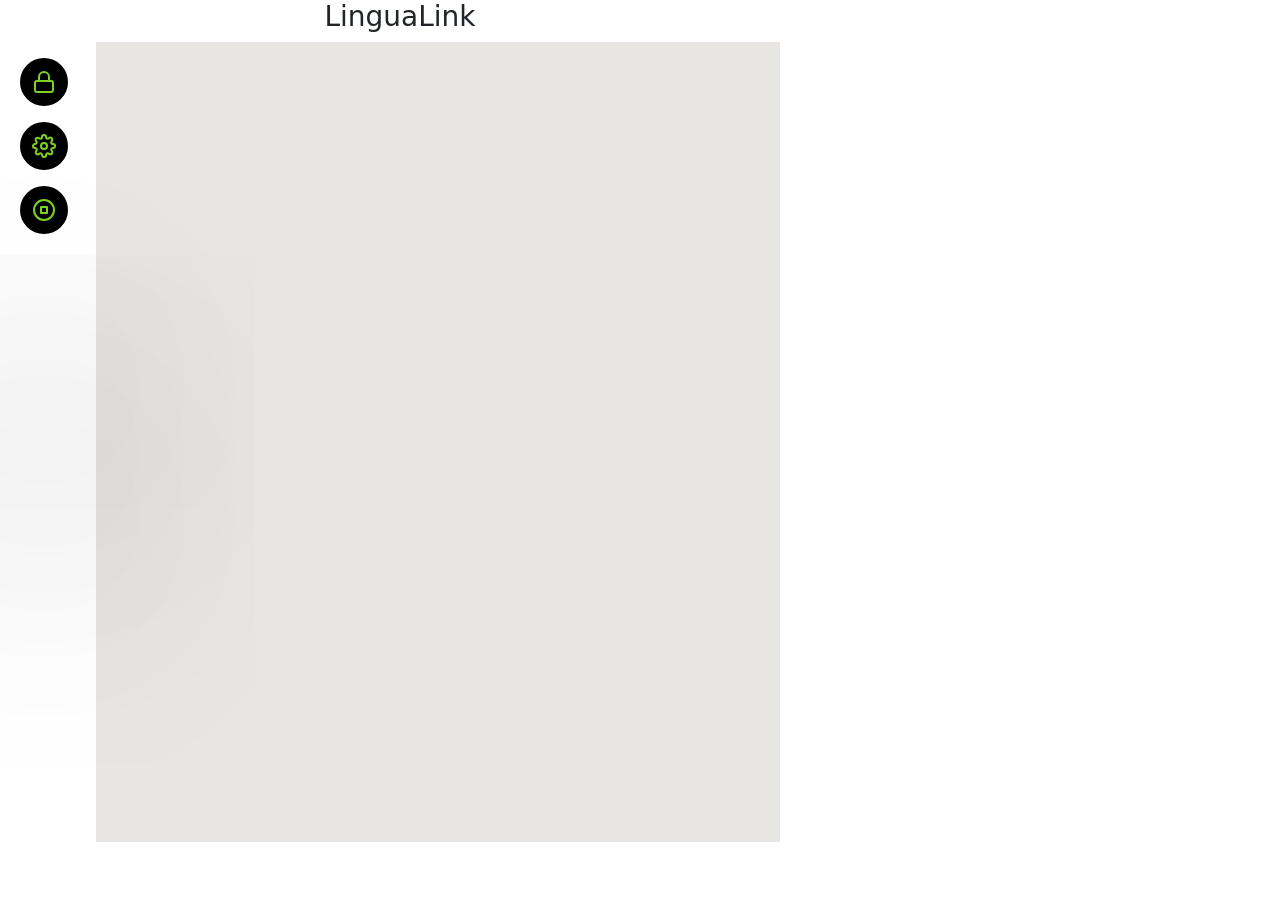
==== index.html @ c76edf4e "first commit" ====
<!DOCTYPE html>
<html lang="en">
  <head>
    <meta charset="utf-8" />
    <meta name="viewport" content="width=device-width, initial-scale=1" />
    <meta name="theme-color" content="#000000" />
    <title>Speech App</title>
    <link rel="stylesheet" href="style.css">
    <link href="https://cdn.jsdelivr.net/npm/bootstrap@5.0.0-beta1/dist/css/bootstrap.min.css" rel="stylesheet" />
  </head>
  <body>
    <h3 style = "text-align: center;"></h3>
    <div id="xm-chat" style="display: inline;">
        <div style = "width: 8%; float: left; align-content: left;">     
            
            </p>
            <button id="xm_login_menu" class="menubtn" style="background-color: black;"><img src = "assets/lock.svg" /></button>
            </p>
            <button id="xm_voice_menu" class="menubtn" style="background-color: black;"><img src = "assets/settings.svg" /></button>
            </p>
            <button id="start-btn" class="menubtn" style="background-color: black;"><img src= "assets/stop-circle.svg" /></button>
        </div>
        <div style = "margin-left: 10%;">
            <div id="messages" style="height:50rem; width: 100%; overflow-y: auto; background-color: rgb(231, 230, 226);"></div>
        </div>
    </div>
    <div id="xm-voice" style="display: none;">
        <h3>Language</h3>
        <button id="xm_lang_menu" class="menubtn" style="background-color: lightskyblue;">Chn  </button>
        <h3>Mute</h3>
        <button id="xm_mute_menu" class="menubtn" style="background-color: lightskyblue;">Mute </button>
        <h3>Voice</h3>
        <select id="v_voices" class="form-select bg-secondary text-light"></select>
        <div class="d-flex mt-4 text-light">
            <div>
                <p style="color:black;">Volume</p>
                <input type="range" min="0" max="1" value="1" step="0.1" id="v_volume" />
                <span id="volume-label" class="ms-2">1</span>
            </div>
            <div class="mx-5">
                <p style="color:black;">Speed</p>
                <input type="range" min="0.1" max="10" value="1" id="v_rate" step="0.1" />
                <span id="rate-label" class="ms-2">1</span>
            </div>
            <div>
                <p style="color:black;">Pitch</p>
                <input type="range" min="0" max="2" value="1" step="0.1" id="v_pitch" />
                <span id="pitch-label" class="ms-2">1</span>
            </div>
        </div>
        <textarea id="trytext" class="form-control bg-dark text-light mt-5" cols="30" rows="10" placeholder="Type here..."></textarea>
        <div class="mb-5">
            <button id="v_start" class="btn btn-success mt-5 me-3">Start</button>
            <button id="v_pause" class="btn btn-warning mt-5 me-3">Stop</button>
            <button id="v_resume" class="btn btn-info mt-5 me-3">Resume</button>
            <button id="v_cancel" class="btn btn-danger mt-5 me-3">Cancel</button>
        </div>
        </p>
        <div>
            <button id="xm_chat_menu" style="background-color: lightseagreen;">Return</button>
        </div>
    </div>
    <div id="login-try" style = "display: none; width: 100%; height: 100%; padding: 30px; justify-content: center;">
        <div style= "width: 100%; height: 50%; padding: 30px; justify-content: center;">
          <input type="text" name="username" id="username-field" style= "height: 20%;" placeholder="Username">
          <br>
          <br>
          <input type="password" name="password" id="password-field" style= "height: 20%;" placeholder="Password">
          <br>
          <br>
          <button id="login_button" type="submit" style = "height: 20%; color: white;background-color: green; padding: 5px;">Login</button>    
        </div>
        <div style= "width: 100%; height: 100%; padding: 30px; justify-content: center;">
          <img src="assets/BioSycle_logo.jpg" alt="BioSycle" width="150rem" height="150rem" />
        </div>
    </div>
   </body>

    <script>

       document.querySelector("h3").innerText = "LinguaLink";  
	</script>

    <script src="index.js"></script>
  </body>
</html>
---- style.css ----
body {
    margin: 0 auto;
    max-width: 800px;
    padding: 0 20px;
  }
  
  .container {
    border: 2px solid #dedede;
    background-color: #f1f1f1;
    border-radius: 5px;
    padding: 10px;
    margin: 10px 0;
  }
  
  .darker {
    border-color: #ccc;
    background-color: #ddd;
  }
  
  .container::after {
    content: "";
    clear: both;
    display: table;
  }
  
  .container img {
    float: left;
    max-width: 60px;
    width: 100%;
    margin-right: 20px;
    border-radius: 50%;
  }
  
  .container img.right {
    float: right;
    margin-left: 20px;
    margin-right:0;
  }
  
  .time-right {
    float: right;
    color: #aaa;
  }
  
  .time-left {
    float: left;
    color: #999;
  }

/********** Copy and Rewrite ****************/
.menubtn {
  background-color: #181D38;
  color: #697292;
  width: 3rem;
  height: 3rem;
  border-radius: 3rem;
  border-style: none;
  cursor: pointer;
  font-size: 0.7rem;
  font-weight: 900;
  text-transform: uppercase;
  font-family: sans-serif;
  box-shadow: 0 307px 290px 0 #070A1E;
}

.menubtn:hover {
  background-color: rgba(24, 29, 56,0.8);
  color: rgba(105, 114, 146,0.8);
  border: 3px solid #697292;
}
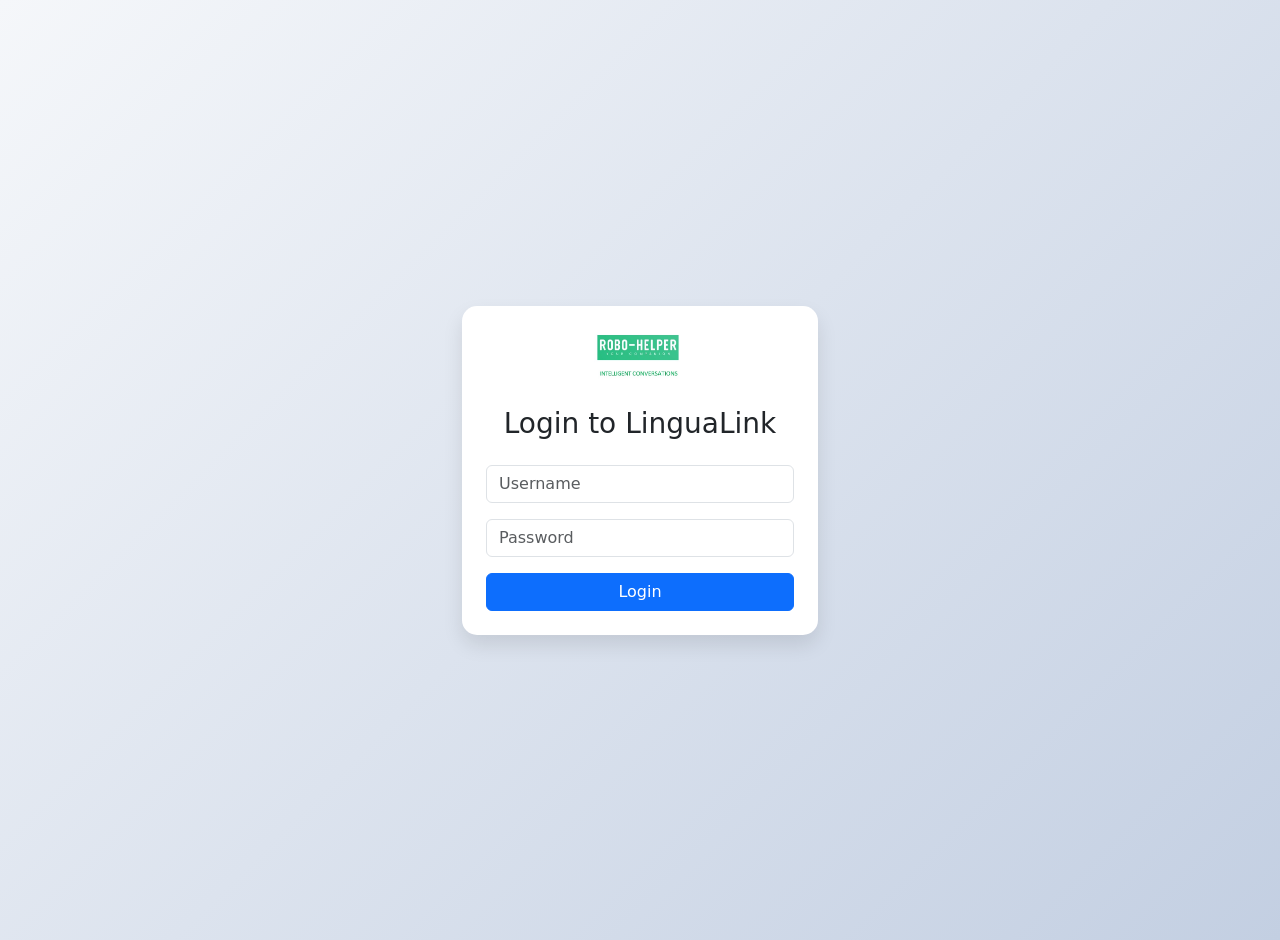
==== commit b012cb76: "version 1" ====
--- a/index.html
+++ b/index.html
@@ -1,86 +1,119 @@
 <!DOCTYPE html>
 <html lang="en">
-  <head>
-    <meta charset="utf-8" />
-    <meta name="viewport" content="width=device-width, initial-scale=1" />
-    <meta name="theme-color" content="#000000" />
-    <title>Speech App</title>
-    <link rel="stylesheet" href="style.css">
-    <link href="https://cdn.jsdelivr.net/npm/bootstrap@5.0.0-beta1/dist/css/bootstrap.min.css" rel="stylesheet" />
-  </head>
-  <body>
-    <h3 style = "text-align: center;"></h3>
-    <div id="xm-chat" style="display: inline;">
-        <div style = "width: 8%; float: left; align-content: left;">     
-            
-            </p>
-            <button id="xm_login_menu" class="menubtn" style="background-color: black;"><img src = "assets/lock.svg" /></button>
-            </p>
-            <button id="xm_voice_menu" class="menubtn" style="background-color: black;"><img src = "assets/settings.svg" /></button>
-            </p>
-            <button id="start-btn" class="menubtn" style="background-color: black;"><img src= "assets/stop-circle.svg" /></button>
+<head>
+  <meta charset="utf-8" />
+  <meta name="viewport" content="width=device-width, initial-scale=1" />
+  <title>LinguaLink</title>
+  <link rel="stylesheet" href="https://cdn.jsdelivr.net/npm/bootstrap@5.3.0/dist/css/bootstrap.min.css" />
+  <link rel="stylesheet" href="https://cdnjs.cloudflare.com/ajax/libs/font-awesome/6.4.0/css/all.min.css" />
+  <style>
+    body {
+      background: linear-gradient(135deg, #f5f7fa 0%, #c3cfe2 100%);
+      padding: 20px;
+    }
+    .card {
+      border-radius: 15px;
+      box-shadow: 0 10px 20px rgba(0,0,0,0.1);
+      border: none;
+    }
+    .btn-lg.rounded-circle {
+      width: 70px;
+      height: 70px;
+    }
+    #messages-container {
+      height: 50vh;
+      overflow-y: auto;
+    }
+    .side-panel {
+      display: flex;
+      flex-direction: column;
+      align-items: stretch;
+      gap: 20px;
+    }
+    .form-label {
+      font-weight: 500;
+    }
+  </style>
+</head>
+<body>
+  <div class="container">
+    <div id="login-try" class="row justify-content-center align-items-center vh-100">
+      <div class="col-md-6 col-lg-4">
+        <div class="card text-center p-4">
+          <img src="assets/BioSycle_logo.jpg" alt="LinguaLink" class="mb-4 mx-auto" width="100" />
+          <h3 class="mb-4">Login to LinguaLink</h3>
+          <input type="text" id="username-field" class="form-control mb-3" placeholder="Username">
+          <input type="password" id="password-field" class="form-control mb-3" placeholder="Password">
+          <button id="login_button" class="btn btn-primary w-100">Login</button>
         </div>
-        <div style = "margin-left: 10%;">
-            <div id="messages" style="height:50rem; width: 100%; overflow-y: auto; background-color: rgb(231, 230, 226);"></div>
+      </div>
+    </div>
+
+    <div id="xm-chat" style="display:none;">
+      <div class="d-flex justify-content-between align-items-center mb-3">
+        <h1>LinguaLink</h1>
+        <div>
+          <button id="xm_voice_menu" class="btn btn-outline-primary me-2"><i class="fas fa-cog"></i></button>
+          <button id="xm_login_menu" class="btn btn-outline-secondary"><i class="fas fa-user"></i></button>
         </div>
+      </div>
+
+      <div class="row mb-3">
+        <div class="col-md-3 side-panel">
+          <div class="card p-3" id="user1-card">
+            <h5 class="text-center">User 1</h5>
+            <input type="text" id="user1-name" class="form-control mb-2" placeholder="Enter name">
+            <label class="form-label">Language</label>
+            <select id="user1-lang" class="form-select mb-2">
+              <option value="en-US">English</option>
+              <option value="zh-CN">Chinese</option>
+              <option value="es-ES">Spanish</option>
+              <option value="fr-FR">French</option>
+              <option value="de-DE">German</option>
+              <option value="ta-IN">Tamil</option>
+            </select>
+            <label class="form-check-label mb-2"><input type="checkbox" id="user1-mute"> Mute translation</label>
+            <span id="user1-status" class="badge bg-secondary">Waiting</span>
+          </div>
+
+          <div class="card p-3 text-center">
+            <button id="start-btn" class="btn btn-primary btn-lg rounded-circle">
+              <i class="fas fa-microphone"></i>
+            </button>
+            <p class="mt-2" id="status-text">Click microphone to start</p>
+          </div>
+
+          <div class="card p-3" id="user2-card">
+            <h5 class="text-center">User 2</h5>
+            <input type="text" id="user2-name" class="form-control mb-2" placeholder="Enter name">
+            <label class="form-label">Language</label>
+            <select id="user2-lang" class="form-select mb-2">
+              <option value="en-US">English</option>
+              <option value="zh-CN">Chinese</option>
+              <option value="es-ES">Spanish</option>
+              <option value="fr-FR">French</option>
+              <option value="de-DE">German</option>
+              <option value="ta-IN">Tamil</option>
+            </select>
+            <label class="form-check-label mb-2"><input type="checkbox" id="user2-mute"> Mute translation</label>
+            <span id="user2-status" class="badge bg-secondary">Waiting</span>
+          </div>
+        </div>
+
+        <div class="col-md-9">
+          <div class="card mb-3">
+            <div class="card-header d-flex justify-content-between">
+              <span>Conversation</span>
+              <button id="clear-btn" class="btn btn-sm btn-outline-secondary"><i class="fas fa-trash"></i> Clear</button>
+            </div>
+            <div id="messages-container" class="card-body"></div>
+          </div>
+        </div>
+      </div>
     </div>
-    <div id="xm-voice" style="display: none;">
-        <h3>Language</h3>
-        <button id="xm_lang_menu" class="menubtn" style="background-color: lightskyblue;">Chn  </button>
-        <h3>Mute</h3>
-        <button id="xm_mute_menu" class="menubtn" style="background-color: lightskyblue;">Mute </button>
-        <h3>Voice</h3>
-        <select id="v_voices" class="form-select bg-secondary text-light"></select>
-        <div class="d-flex mt-4 text-light">
-            <div>
-                <p style="color:black;">Volume</p>
-                <input type="range" min="0" max="1" value="1" step="0.1" id="v_volume" />
-                <span id="volume-label" class="ms-2">1</span>
-            </div>
-            <div class="mx-5">
-                <p style="color:black;">Speed</p>
-                <input type="range" min="0.1" max="10" value="1" id="v_rate" step="0.1" />
-                <span id="rate-label" class="ms-2">1</span>
-            </div>
-            <div>
-                <p style="color:black;">Pitch</p>
-                <input type="range" min="0" max="2" value="1" step="0.1" id="v_pitch" />
-                <span id="pitch-label" class="ms-2">1</span>
-            </div>
-        </div>
-        <textarea id="trytext" class="form-control bg-dark text-light mt-5" cols="30" rows="10" placeholder="Type here..."></textarea>
-        <div class="mb-5">
-            <button id="v_start" class="btn btn-success mt-5 me-3">Start</button>
-            <button id="v_pause" class="btn btn-warning mt-5 me-3">Stop</button>
-            <button id="v_resume" class="btn btn-info mt-5 me-3">Resume</button>
-            <button id="v_cancel" class="btn btn-danger mt-5 me-3">Cancel</button>
-        </div>
-        </p>
-        <div>
-            <button id="xm_chat_menu" style="background-color: lightseagreen;">Return</button>
-        </div>
-    </div>
-    <div id="login-try" style = "display: none; width: 100%; height: 100%; padding: 30px; justify-content: center;">
-        <div style= "width: 100%; height: 50%; padding: 30px; justify-content: center;">
-          <input type="text" name="username" id="username-field" style= "height: 20%;" placeholder="Username">
-          <br>
-          <br>
-          <input type="password" name="password" id="password-field" style= "height: 20%;" placeholder="Password">
-          <br>
-          <br>
-          <button id="login_button" type="submit" style = "height: 20%; color: white;background-color: green; padding: 5px;">Login</button>    
-        </div>
-        <div style= "width: 100%; height: 100%; padding: 30px; justify-content: center;">
-          <img src="assets/BioSycle_logo.jpg" alt="BioSycle" width="150rem" height="150rem" />
-        </div>
-    </div>
-   </body>
 
-    <script>
+    <script src="script.js"></script>
+  </div>
+</body>
+</html>
 
-       document.querySelector("h3").innerText = "LinguaLink";  
-	</script>
-
-    <script src="index.js"></script>
-  </body>
-</html>
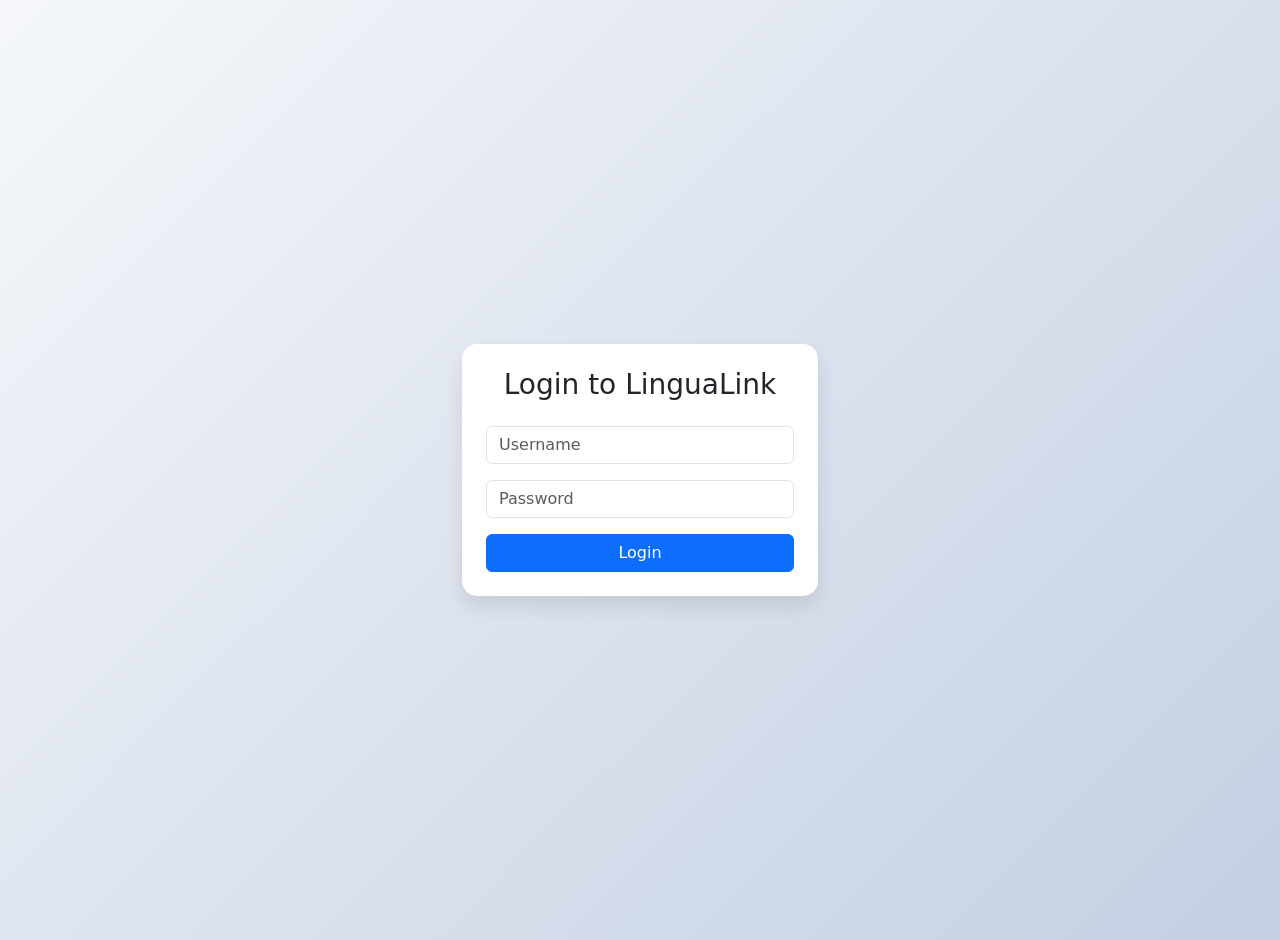
==== commit c79777e1: "version 2" ====
--- a/index.html
+++ b/index.html
@@ -24,12 +24,6 @@
       height: 50vh;
       overflow-y: auto;
     }
-    .side-panel {
-      display: flex;
-      flex-direction: column;
-      align-items: stretch;
-      gap: 20px;
-    }
     .form-label {
       font-weight: 500;
     }
@@ -40,7 +34,6 @@
     <div id="login-try" class="row justify-content-center align-items-center vh-100">
       <div class="col-md-6 col-lg-4">
         <div class="card text-center p-4">
-          <img src="assets/BioSycle_logo.jpg" alt="LinguaLink" class="mb-4 mx-auto" width="100" />
           <h3 class="mb-4">Login to LinguaLink</h3>
           <input type="text" id="username-field" class="form-control mb-3" placeholder="Username">
           <input type="password" id="password-field" class="form-control mb-3" placeholder="Password">
@@ -49,19 +42,12 @@
       </div>
     </div>
 
-    <div id="xm-chat" style="display:none;">
-      <div class="d-flex justify-content-between align-items-center mb-3">
-        <h1>LinguaLink</h1>
-        <div>
-          <button id="xm_voice_menu" class="btn btn-outline-primary me-2"><i class="fas fa-cog"></i></button>
-          <button id="xm_login_menu" class="btn btn-outline-secondary"><i class="fas fa-user"></i></button>
-        </div>
-      </div>
-
-      <div class="row mb-3">
-        <div class="col-md-3 side-panel">
-          <div class="card p-3" id="user1-card">
-            <h5 class="text-center">User 1</h5>
+    <div id="settings-page" style="display:none;">
+      <h3 class="mb-3">User Settings</h3>
+      <div class="row">
+        <div class="col-md-6">
+          <div class="card p-3 mb-3">
+            <h5>User 1</h5>
             <input type="text" id="user1-name" class="form-control mb-2" placeholder="Enter name">
             <label class="form-label">Language</label>
             <select id="user1-lang" class="form-select mb-2">
@@ -71,20 +57,18 @@
               <option value="fr-FR">French</option>
               <option value="de-DE">German</option>
               <option value="ta-IN">Tamil</option>
+              <option value="ja-JP">Japanese</option>
+              <option value="ru-RU">Russian</option>
             </select>
-            <label class="form-check-label mb-2"><input type="checkbox" id="user1-mute"> Mute translation</label>
-            <span id="user1-status" class="badge bg-secondary">Waiting</span>
+            <label class="form-label">Voice (for target language)</label>
+            <select id="user1-voice" class="form-select mb-2"></select>
+            <label><input type="checkbox" id="user1-mute"> Mute translation</label>
           </div>
+        </div>
 
-          <div class="card p-3 text-center">
-            <button id="start-btn" class="btn btn-primary btn-lg rounded-circle">
-              <i class="fas fa-microphone"></i>
-            </button>
-            <p class="mt-2" id="status-text">Click microphone to start</p>
-          </div>
-
-          <div class="card p-3" id="user2-card">
-            <h5 class="text-center">User 2</h5>
+        <div class="col-md-6">
+          <div class="card p-3 mb-3">
+            <h5>User 2</h5>
             <input type="text" id="user2-name" class="form-control mb-2" placeholder="Enter name">
             <label class="form-label">Language</label>
             <select id="user2-lang" class="form-select mb-2">
@@ -94,13 +78,31 @@
               <option value="fr-FR">French</option>
               <option value="de-DE">German</option>
               <option value="ta-IN">Tamil</option>
+              <option value="ja-JP">Japanese</option>
+              <option value="ru-RU">Russian</option>
             </select>
-            <label class="form-check-label mb-2"><input type="checkbox" id="user2-mute"> Mute translation</label>
-            <span id="user2-status" class="badge bg-secondary">Waiting</span>
+            <label class="form-label">Voice (for target language)</label>
+            <select id="user2-voice" class="form-select mb-2"></select>
+            <label><input type="checkbox" id="user2-mute"> Mute translation</label>
           </div>
         </div>
+      </div>
+      <div class="text-center">
+        <button id="back-to-chat" class="btn btn-secondary mt-3">Back to Chat</button>
+      </div>
+    </div>
 
-        <div class="col-md-9">
+    <div id="xm-chat" style="display:none;">
+      <div class="d-flex justify-content-between align-items-center mb-3">
+        <h1>LinguaLink</h1>
+        <div>
+          <button id="xm_voice_menu" class="btn btn-outline-primary me-2"><i class="fas fa-sliders-h"></i> Settings</button>
+          <button id="xm_login_menu" class="btn btn-outline-secondary"><i class="fas fa-sign-out-alt"></i> Logout</button>
+        </div>
+      </div>
+
+      <div class="row mb-3">
+        <div class="col-md-12">
           <div class="card mb-3">
             <div class="card-header d-flex justify-content-between">
               <span>Conversation</span>
@@ -110,6 +112,13 @@
           </div>
         </div>
       </div>
+
+      <div class="text-center">
+        <button id="start-btn" class="btn btn-primary btn-lg rounded-circle">
+          <i class="fas fa-microphone"></i>
+        </button>
+        <p class="mt-2" id="status-text">Click microphone to start</p>
+      </div>
     </div>
 
     <script src="script.js"></script>
